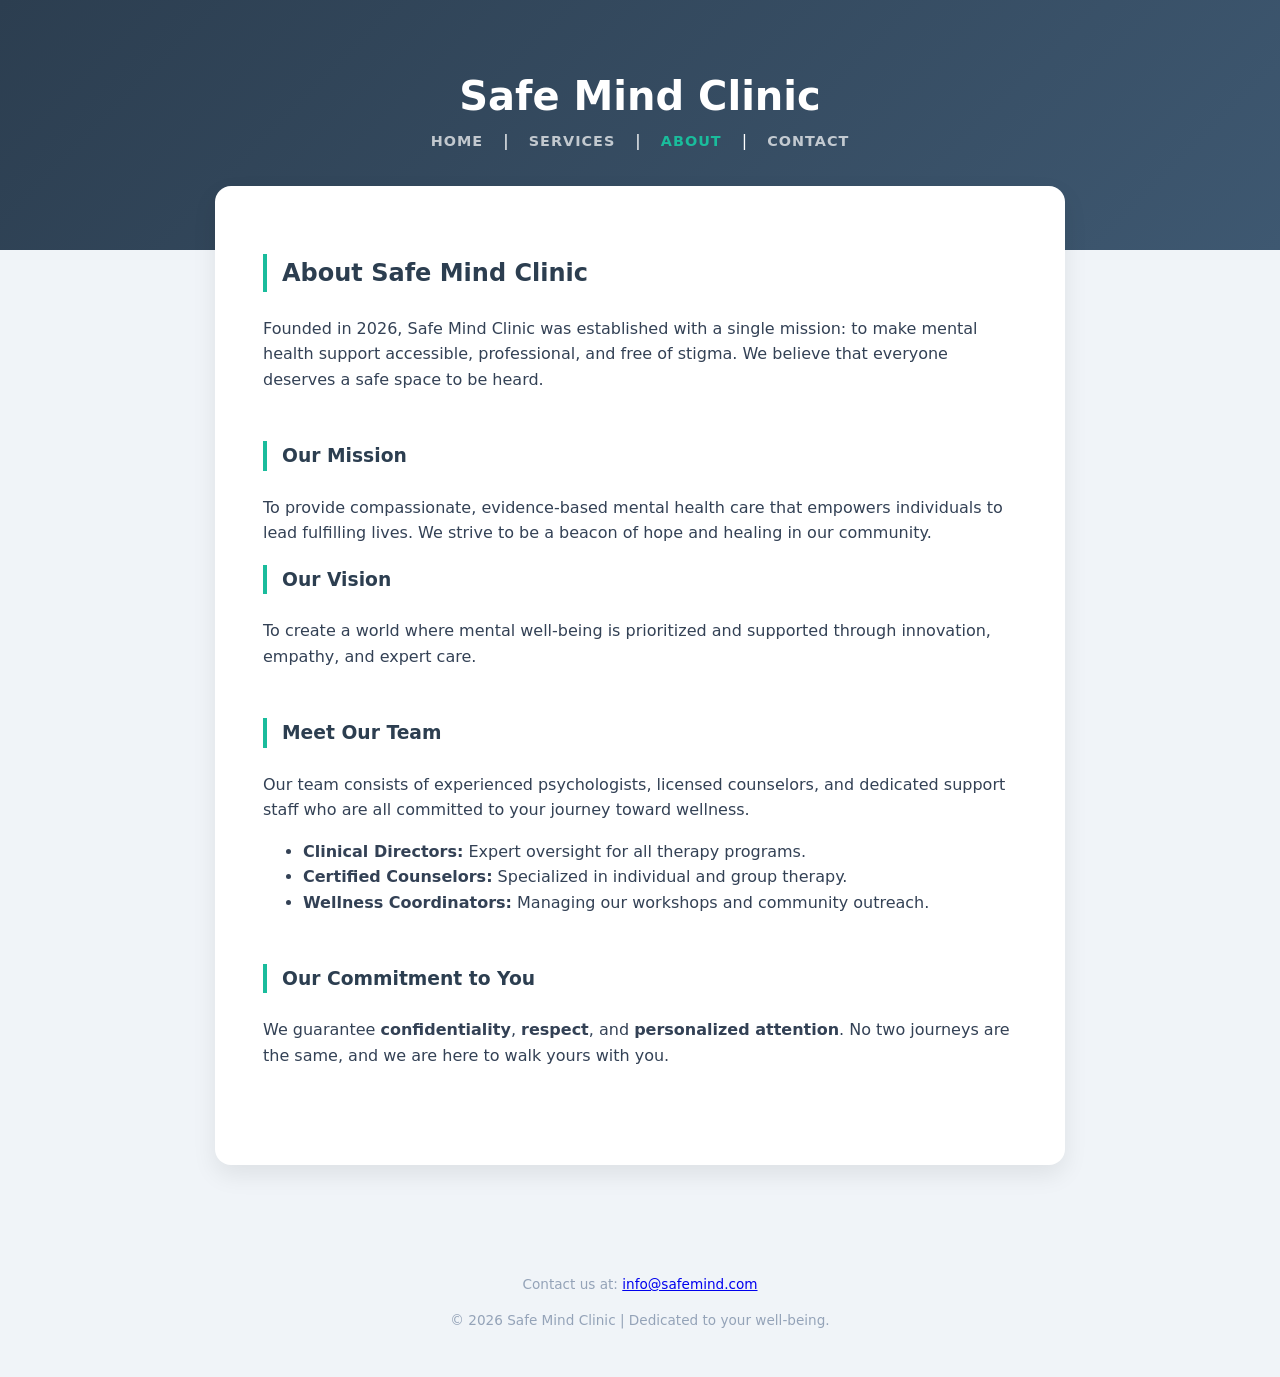
==== about.html @ a8837687 "initial commit" ====
<!DOCTYPE html>
<html lang="en">
<head>
    <meta charset="UTF-8">
    <meta name="viewport" content="width=device-width, initial-scale=1.0">
    <title>About Us - Safe Mind Clinic</title>
    <link rel="stylesheet" href="style.css">
</head>
<body>
    <header>
        <h1>Safe Mind Clinic</h1>
        <nav>
            <a href="index.html">Home</a> | 
            <a href="services.html">Services</a> | 
            <a href="about.html" class="active">About</a> | 
            <a href="contact.html">Contact</a>
        </nav>
    </header>

    <main>
        <section>
            <h2>About Safe Mind Clinic</h2>
            <p>Founded in 2026, Safe Mind Clinic was established with a single mission: to make mental health support accessible, professional, and free of stigma. We believe that everyone deserves a safe space to be heard.</p>
        </section>

        <section>
            <h3>Our Mission</h3>
            <p>To provide compassionate, evidence-based mental health care that empowers individuals to lead fulfilling lives. We strive to be a beacon of hope and healing in our community.</p>
            
            <h3>Our Vision</h3>
            <p>To create a world where mental well-being is prioritized and supported through innovation, empathy, and expert care.</p>
        </section>

        <section>
            <h3>Meet Our Team</h3>
            <p>Our team consists of experienced psychologists, licensed counselors, and dedicated support staff who are all committed to your journey toward wellness.</p>
            <ul>
                <li><strong>Clinical Directors:</strong> Expert oversight for all therapy programs.</li>
                <li><strong>Certified Counselors:</strong> Specialized in individual and group therapy.</li>
                <li><strong>Wellness Coordinators:</strong> Managing our workshops and community outreach.</li>
            </ul>
        </section>

        <section>
            <h3>Our Commitment to You</h3>
            <p>We guarantee <strong>confidentiality</strong>, <strong>respect</strong>, and <strong>personalized attention</strong>. No two journeys are the same, and we are here to walk yours with you.</p>
        </section>
    </main>

    <footer>
        <hr>
        <p>Contact us at: <a href="mailto:info@safemind.com">info@safemind.com</a></p>
        <p>&copy; 2026 Safe Mind Clinic | Dedicated to your well-being.</p>
    </footer>
</body>
</html>
---- style.css ----
/* --- 1. Variables & Global Styles --- */
:root {
    --primary: #2c3e50;       /* Trusting Dark Blue */
    --accent: #1abc9c;        /* Healing Mint Green */
    --accent-hover: #16a085;
    --bg-body: #f0f4f8;
    --text-dark: #334155;
    --text-light: #94a3b8;
    --white: #ffffff;
    --shadow: 0 10px 25px rgba(0, 0, 0, 0.08);
}

* {
    box-sizing: border-box;
    transition: all 0.3s ease; /* Makes every change smooth */
}

body {
    font-family: 'Segoe UI', system-ui, -apple-system, sans-serif;
    background-color: var(--bg-body);
    color: var(--text-dark);
    line-height: 1.6;
    margin: 0;
}

/* --- 2. Header & Nav --- */
header {
    background: linear-gradient(135deg, var(--primary) 0%, #3e5871 100%);
    color: var(--white);
    padding: 4rem 1rem 6rem 1rem; /* Extra padding at bottom for overlap */
    text-align: center;
}

header h1 {
    margin: 0;
    font-size: 2.5rem;
    font-weight: 700;
}

.tagline {
    opacity: 0.8;
    margin-bottom: 20px;
}

nav a {
    color: rgba(255,255,255,0.7);
    text-decoration: none;
    margin: 0 15px;
    font-weight: 600;
    font-size: 0.9rem;
    text-transform: uppercase;
    letter-spacing: 1px;
}

nav a:hover, nav a.active {
    color: var(--accent);
}

/* --- 3. Layout Card --- */
main {
    max-width: 850px;
    margin: -4rem auto 4rem auto; /* Creates the "overlap" effect */
    background: var(--white);
    border-radius: 16px;
    padding: 3rem;
    box-shadow: var(--shadow);
}

section {
    margin-bottom: 3rem;
}

h2, h3 {
    color: var(--primary);
    border-left: 4px solid var(--accent);
    padding-left: 15px;
    margin-bottom: 1.5rem;
}

/* --- 4. Contact Info Grid --- */
.contact-grid {
    display: grid;
    grid-template-columns: repeat(auto-fit, minmax(180px, 1fr));
    gap: 15px;
    margin-top: 2rem;
}

.info-card {
    background: #f8fafc;
    border: 1px solid #e2e8f0;
    padding: 1.5rem;
    border-radius: 12px;
    text-align: center;
}

.info-card strong {
    display: block;
    color: var(--accent);
    text-transform: uppercase;
    font-size: 0.75rem;
    margin-bottom: 5px;
}

.info-card:hover {
    transform: translateY(-5px);
    border-color: var(--accent);
}

/* --- 5. Form Styling --- */
.form-group {
    margin-bottom: 1.5rem;
}

label {
    display: block;
    font-weight: 600;
    margin-bottom: 8px;
    font-size: 0.9rem;
}

input, select, textarea {
    width: 100%;
    padding: 12px 16px;
    border: 2px solid #e2e8f0;
    border-radius: 8px;
    font-size: 1rem;
    background: #fcfcfc;
}

input:focus, textarea:focus {
    outline: none;
    border-color: var(--accent);
    box-shadow: 0 0 0 4px rgba(26, 188, 156, 0.1);
}

.submit-btn {
    background: var(--accent);
    color: white;
    border: none;
    padding: 1rem 2.5rem;
    border-radius: 50px;
    font-weight: 700;
    cursor: pointer;
    font-size: 1rem;
    box-shadow: 0 4px 12px rgba(26, 188, 156, 0.3);
}

.submit-btn:hover {
    background: var(--accent-hover);
    transform: scale(1.05);
}

/* --- 6. Footer --- */
footer {
    text-align: center;
    padding: 2rem;
    color: var(--text-light);
    font-size: 0.85rem;
}

/* Hide the old HR lines */
hr { display: none; }
.cta-btn {
    display: inline-block;
    background: var(--accent);
    color: white;
    padding: 12px 28px;
    border-radius: 50px;
    text-decoration: none;
    font-weight: bold;
    margin-top: 15px;
}

.features {
    display: grid;
    grid-template-columns: repeat(auto-fit, minmax(250px, 1fr));
    gap: 25px;
    margin-top: 40px;
}

.feature {
    background: #f8fafc;
    padding: 1.8rem;
    border-radius: 16px;
    text-align: center;
}
.services-grid {
    display: grid;
    grid-template-columns: repeat(auto-fit, minmax(280px, 1fr));
    gap: 25px;
}

.service-card {
    background: #f8fafc;
    padding: 1.8rem;
    border-radius: 16px;
    transition: transform 0.2s;
}

.service-card:hover {
    transform: translateY(-5px);
}
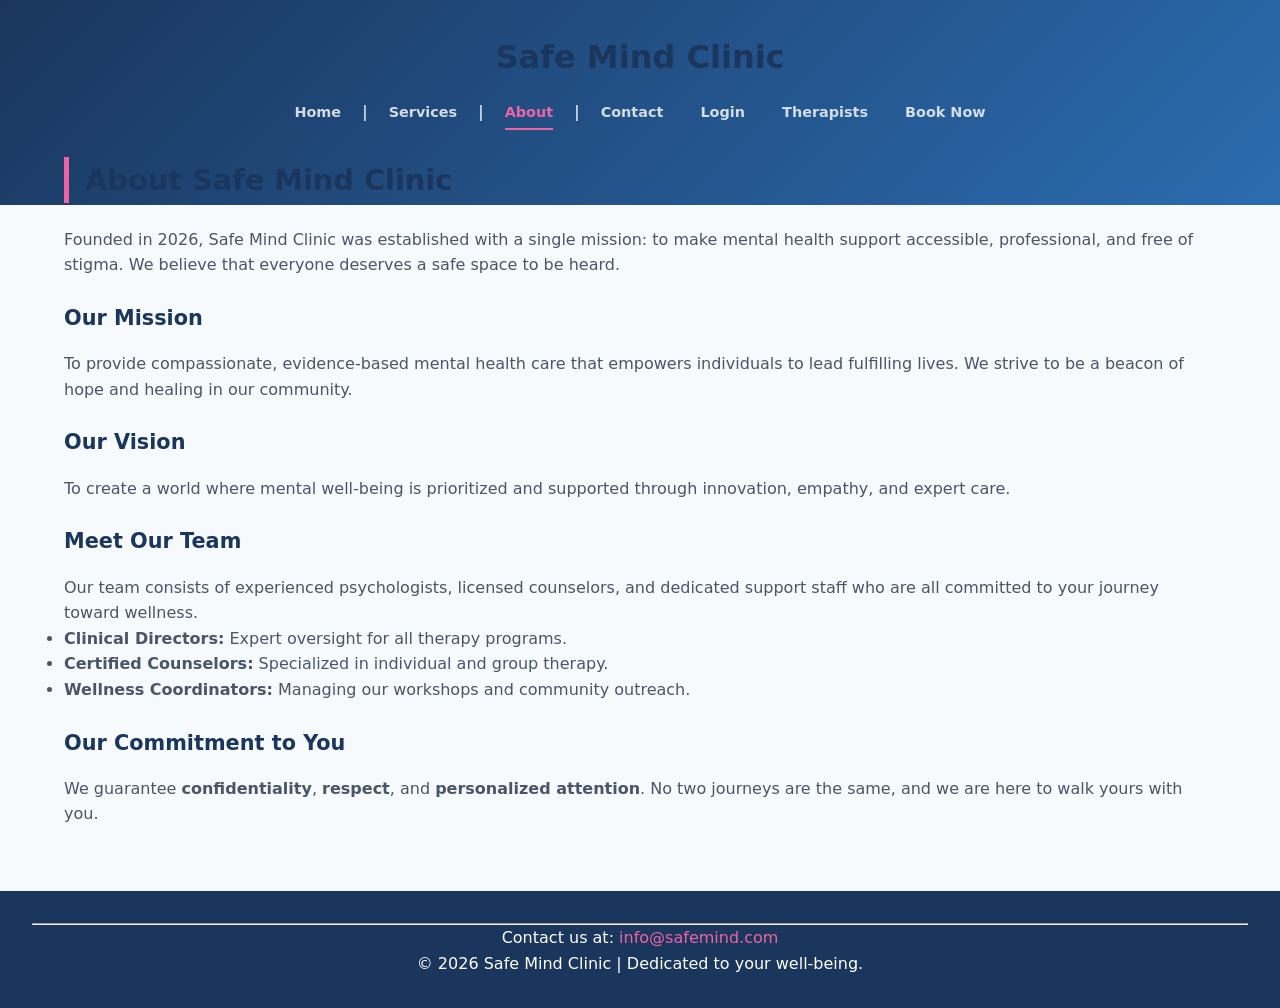
==== commit ab308211: "added features" ====
--- a/about.html
+++ b/about.html
@@ -14,6 +14,10 @@
             <a href="services.html">Services</a> | 
             <a href="about.html" class="active">About</a> | 
             <a href="contact.html">Contact</a>
+            <a href="login.html">Login</a>
+            <a href="therapists.html">Therapists</a>
+            <a href="appointment.html">Book Now</a>
+
         </nav>
     </header>
 
@@ -52,5 +56,6 @@
         <p>Contact us at: <a href="mailto:info@safemind.com">info@safemind.com</a></p>
         <p>&copy; 2026 Safe Mind Clinic | Dedicated to your well-being.</p>
     </footer>
+    <script src="script.js"></script>
 </body>
 </html>
--- a/style.css
+++ b/style.css
@@ -1,112 +1,225 @@
-/* --- 1. Variables & Global Styles --- */
+/* ===== SAFEMIND CLINIC - COMPLETE STYLESHEET ===== */
+/* Brand Colors: Blue (Trust) + Pink (Compassion) */
+
 :root {
-    --primary: #2c3e50;       /* Trusting Dark Blue */
-    --accent: #1abc9c;        /* Healing Mint Green */
-    --accent-hover: #16a085;
-    --bg-body: #f0f4f8;
-    --text-dark: #334155;
-    --text-light: #94a3b8;
+    --blue-dark: #1a365d;      /* Trust, Professional */
+    --blue-light: #2b6cb0;     /* Calm, Stability */
+    --pink-primary: #ed64a6;    /* Compassion, Care */
+    --pink-light: #fff5f8;      /* Warm, Welcoming */
+    --gray-bg: #f7fafc;
+    --gray-text: #4a5568;
     --white: #ffffff;
     --shadow: 0 10px 25px rgba(0, 0, 0, 0.08);
+    --shadow-hover: 0 20px 30px rgba(0, 0, 0, 0.12);
 }
 
 * {
+    margin: 0;
+    padding: 0;
     box-sizing: border-box;
-    transition: all 0.3s ease; /* Makes every change smooth */
 }
 
 body {
     font-family: 'Segoe UI', system-ui, -apple-system, sans-serif;
-    background-color: var(--bg-body);
-    color: var(--text-dark);
+    background-color: var(--gray-bg);
+    color: var(--gray-text);
     line-height: 1.6;
-    margin: 0;
-}
-
-/* --- 2. Header & Nav --- */
+}
+
+/* ===== HEADER & NAVIGATION ===== */
 header {
-    background: linear-gradient(135deg, var(--primary) 0%, #3e5871 100%);
+    background: linear-gradient(135deg, var(--blue-dark) 0%, var(--blue-light) 100%);
     color: var(--white);
-    padding: 4rem 1rem 6rem 1rem; /* Extra padding at bottom for overlap */
+    padding: 2rem 1rem 5rem 1rem;
     text-align: center;
 }
 
-header h1 {
-    margin: 0;
-    font-size: 2.5rem;
+.logo {
+    font-size: 2rem;
     font-weight: 700;
+    margin-bottom: 0.5rem;
+}
+
+.logo span {
+    color: var(--pink-primary);
 }
 
 .tagline {
-    opacity: 0.8;
-    margin-bottom: 20px;
+    opacity: 0.9;
+    font-size: 1rem;
+    margin-bottom: 1.5rem;
+}
+
+nav {
+    margin-top: 1rem;
 }
 
 nav a {
-    color: rgba(255,255,255,0.7);
+    color: rgba(255, 255, 255, 0.8);
     text-decoration: none;
-    margin: 0 15px;
+    margin: 0 1rem;
     font-weight: 600;
     font-size: 0.9rem;
-    text-transform: uppercase;
-    letter-spacing: 1px;
+    padding: 0.5rem 0;
+    transition: all 0.3s;
 }
 
 nav a:hover, nav a.active {
-    color: var(--accent);
-}
-
-/* --- 3. Layout Card --- */
+    color: var(--pink-primary);
+    border-bottom: 2px solid var(--pink-primary);
+}
+
+/* ===== MAIN CONTENT CARDS ===== */
 main {
-    max-width: 850px;
-    margin: -4rem auto 4rem auto; /* Creates the "overlap" effect */
+    max-width: 1200px;
+    margin: -3rem auto 4rem auto;
+    padding: 0 1.5rem;
+}
+
+.card {
+    background: var(--white);
+    border-radius: 20px;
+    padding: 2.5rem;
+    box-shadow: var(--shadow);
+    margin-bottom: 2rem;
+}
+
+/* ===== TYPOGRAPHY ===== */
+h1, h2, h3 {
+    color: var(--blue-dark);
+}
+
+h2 {
+    font-size: 1.8rem;
+    margin-bottom: 1.5rem;
+    border-left: 5px solid var(--pink-primary);
+    padding-left: 1rem;
+}
+
+h3 {
+    font-size: 1.3rem;
+    margin: 1.5rem 0 1rem 0;
+}
+
+/* ===== HERO SECTION ===== */
+.hero {
+    text-align: center;
+    padding: 3rem 2rem;
+    background: linear-gradient(135deg, var(--pink-light) 0%, var(--white) 100%);
+    border-radius: 20px;
+    margin-bottom: 2rem;
+}
+
+.hero h2 {
+    border-left: none;
+    font-size: 2.2rem;
+    color: var(--blue-dark);
+}
+
+.cta-btn {
+    display: inline-block;
+    background: var(--pink-primary);
+    color: var(--white);
+    padding: 0.8rem 2rem;
+    border-radius: 50px;
+    text-decoration: none;
+    font-weight: bold;
+    margin-top: 1.5rem;
+    transition: all 0.3s;
+}
+
+.cta-btn:hover {
+    background: var(--blue-dark);
+    transform: translateY(-3px);
+    box-shadow: var(--shadow-hover);
+}
+
+/* ===== FEATURES GRID ===== */
+.features-grid {
+    display: grid;
+    grid-template-columns: repeat(auto-fit, minmax(280px, 1fr));
+    gap: 1.5rem;
+    margin: 2rem 0;
+}
+
+.feature-card {
+    background: var(--white);
+    padding: 1.8rem;
+    border-radius: 16px;
+    text-align: center;
+    box-shadow: var(--shadow);
+    transition: transform 0.3s;
+}
+
+.feature-card:hover {
+    transform: translateY(-5px);
+    box-shadow: var(--shadow-hover);
+}
+
+.feature-icon {
+    font-size: 2.5rem;
+    margin-bottom: 1rem;
+}
+
+/* ===== SERVICES GRID ===== */
+.services-grid {
+    display: grid;
+    grid-template-columns: repeat(auto-fit, minmax(300px, 1fr));
+    gap: 1.5rem;
+}
+
+.service-card {
+    background: var(--white);
+    padding: 1.8rem;
+    border-radius: 16px;
+    box-shadow: var(--shadow);
+    border-top: 4px solid var(--pink-primary);
+}
+
+.service-card h3 {
+    color: var(--blue-dark);
+    margin-top: 0;
+}
+
+/* ===== THERAPISTS GRID ===== */
+.therapists-grid {
+    display: grid;
+    grid-template-columns: repeat(auto-fit, minmax(250px, 1fr));
+    gap: 2rem;
+    margin-top: 2rem;
+}
+
+.therapist-card {
     background: var(--white);
     border-radius: 16px;
-    padding: 3rem;
+    overflow: hidden;
+    text-align: center;
     box-shadow: var(--shadow);
-}
-
-section {
-    margin-bottom: 3rem;
-}
-
-h2, h3 {
-    color: var(--primary);
-    border-left: 4px solid var(--accent);
-    padding-left: 15px;
-    margin-bottom: 1.5rem;
-}
-
-/* --- 4. Contact Info Grid --- */
-.contact-grid {
-    display: grid;
-    grid-template-columns: repeat(auto-fit, minmax(180px, 1fr));
-    gap: 15px;
-    margin-top: 2rem;
-}
-
-.info-card {
-    background: #f8fafc;
-    border: 1px solid #e2e8f0;
-    padding: 1.5rem;
-    border-radius: 12px;
-    text-align: center;
-}
-
-.info-card strong {
-    display: block;
-    color: var(--accent);
-    text-transform: uppercase;
-    font-size: 0.75rem;
-    margin-bottom: 5px;
-}
-
-.info-card:hover {
+    transition: transform 0.3s;
+}
+
+.therapist-card:hover {
     transform: translateY(-5px);
-    border-color: var(--accent);
-}
-
-/* --- 5. Form Styling --- */
+}
+
+.therapist-img {
+    width: 100%;
+    height: 250px;
+    object-fit: cover;
+    background: var(--blue-light);
+}
+
+.therapist-card h3 {
+    margin: 1rem 0 0.5rem;
+}
+
+.therapist-specialty {
+    color: var(--pink-primary);
+    font-weight: 600;
+    margin-bottom: 0.5rem;
+}
+
+/* ===== FORM STYLES ===== */
 .form-group {
     margin-bottom: 1.5rem;
 }
@@ -114,89 +227,207 @@
 label {
     display: block;
     font-weight: 600;
-    margin-bottom: 8px;
-    font-size: 0.9rem;
+    margin-bottom: 0.5rem;
+    color: var(--blue-dark);
 }
 
 input, select, textarea {
     width: 100%;
-    padding: 12px 16px;
+    padding: 0.8rem 1rem;
     border: 2px solid #e2e8f0;
-    border-radius: 8px;
+    border-radius: 10px;
     font-size: 1rem;
-    background: #fcfcfc;
-}
-
-input:focus, textarea:focus {
+    transition: all 0.3s;
+}
+
+input:focus, select:focus, textarea:focus {
     outline: none;
-    border-color: var(--accent);
-    box-shadow: 0 0 0 4px rgba(26, 188, 156, 0.1);
+    border-color: var(--pink-primary);
+    box-shadow: 0 0 0 3px rgba(237, 100, 166, 0.2);
 }
 
 .submit-btn {
-    background: var(--accent);
-    color: white;
+    background: var(--pink-primary);
+    color: var(--white);
     border: none;
-    padding: 1rem 2.5rem;
+    padding: 0.8rem 2rem;
     border-radius: 50px;
-    font-weight: 700;
+    font-weight: bold;
+    font-size: 1rem;
     cursor: pointer;
-    font-size: 1rem;
-    box-shadow: 0 4px 12px rgba(26, 188, 156, 0.3);
+    transition: all 0.3s;
 }
 
 .submit-btn:hover {
-    background: var(--accent-hover);
-    transform: scale(1.05);
-}
-
-/* --- 6. Footer --- */
+    background: var(--blue-dark);
+    transform: scale(1.02);
+}
+
+/* ===== APPOINTMENT FORM ===== */
+.appointment-form {
+    background: var(--pink-light);
+    padding: 2rem;
+    border-radius: 20px;
+}
+
+.time-slots {
+    display: flex;
+    flex-wrap: wrap;
+    gap: 0.8rem;
+    margin-top: 0.5rem;
+}
+
+.time-slot {
+    background: var(--white);
+    padding: 0.5rem 1rem;
+    border-radius: 25px;
+    border: 1px solid #e2e8f0;
+    cursor: pointer;
+    transition: all 0.3s;
+}
+
+.time-slot:hover, .time-slot.selected {
+    background: var(--pink-primary);
+    color: var(--white);
+    border-color: var(--pink-primary);
+}
+
+/* ===== SOCIAL LINKS ===== */
+.social-links {
+    display: flex;
+    justify-content: center;
+    gap: 1.5rem;
+    margin: 1rem 0;
+}
+
+.social-links a {
+    color: var(--blue-light);
+    text-decoration: none;
+    font-size: 1.2rem;
+    transition: color 0.3s;
+}
+
+.social-links a:hover {
+    color: var(--pink-primary);
+}
+
+/* ===== MESSAGE ALERTS ===== */
+.message {
+    position: fixed;
+    top: 20px;
+    right: 20px;
+    padding: 15px 20px;
+    border-radius: 10px;
+    z-index: 1000;
+    max-width: 350px;
+    font-weight: 500;
+}
+
+.message.success {
+    background: #c6f6d5;
+    color: #22543d;
+    border-left: 4px solid #38a169;
+}
+
+.message.error {
+    background: #fed7d7;
+    color: #742a2a;
+    border-left: 4px solid #e53e3e;
+}
+
+/* ===== FOOTER ===== */
 footer {
+    background: var(--blue-dark);
+    color: var(--white);
     text-align: center;
     padding: 2rem;
-    color: var(--text-light);
-    font-size: 0.85rem;
-}
-
-/* Hide the old HR lines */
-hr { display: none; }
-.cta-btn {
-    display: inline-block;
-    background: var(--accent);
-    color: white;
-    padding: 12px 28px;
-    border-radius: 50px;
+    margin-top: 2rem;
+}
+
+footer a {
+    color: var(--pink-primary);
     text-decoration: none;
-    font-weight: bold;
-    margin-top: 15px;
-}
-
-.features {
-    display: grid;
-    grid-template-columns: repeat(auto-fit, minmax(250px, 1fr));
-    gap: 25px;
-    margin-top: 40px;
-}
-
-.feature {
-    background: #f8fafc;
-    padding: 1.8rem;
-    border-radius: 16px;
-    text-align: center;
-}
-.services-grid {
-    display: grid;
-    grid-template-columns: repeat(auto-fit, minmax(280px, 1fr));
-    gap: 25px;
-}
-
-.service-card {
-    background: #f8fafc;
-    padding: 1.8rem;
-    border-radius: 16px;
-    transition: transform 0.2s;
-}
-
-.service-card:hover {
-    transform: translateY(-5px);
+}
+
+/* ===== RESPONSIVE DESIGN ===== */
+@media (max-width: 768px) {
+    main {
+        padding: 0 1rem;
+    }
+    
+    .card {
+        padding: 1.5rem;
+    }
+    
+    nav a {
+        margin: 0 0.5rem;
+        font-size: 0.8rem;
+    }
+    
+    h2 {
+        font-size: 1.5rem;
+    }
+    
+    .hero h2 {
+        font-size: 1.6rem;
+    }
+    
+    .hero {
+        padding: 2rem 1rem;
+    }
+}
+
+@media (max-width: 480px) {
+    nav {
+        display: flex;
+        flex-wrap: wrap;
+        justify-content: center;
+        gap: 0.5rem;
+    }
+    
+    nav a {
+        margin: 0;
+        padding: 0.3rem 0.8rem;
+        font-size: 0.75rem;
+    }
+    
+    .features-grid, .services-grid, .therapists-grid {
+        grid-template-columns: 1fr;
+    }
+    
+    .card {
+        padding: 1.2rem;
+    }
+    
+    .logo {
+        font-size: 1.5rem;
+    }
+    
+    .social-links {
+        flex-wrap: wrap;
+        gap: 1rem;
+    }
+}
+
+/* ===== TABLE STYLES FOR DASHBOARD ===== */
+table {
+    width: 100%;
+    border-collapse: collapse;
+    margin: 1rem 0;
+}
+
+th, td {
+    padding: 12px;
+    text-align: left;
+    border-bottom: 1px solid #e2e8f0;
+}
+
+th {
+    background: var(--pink-light);
+    color: var(--blue-dark);
+    font-weight: 600;
+}
+
+tr:hover {
+    background: var(--pink-light);
 }
